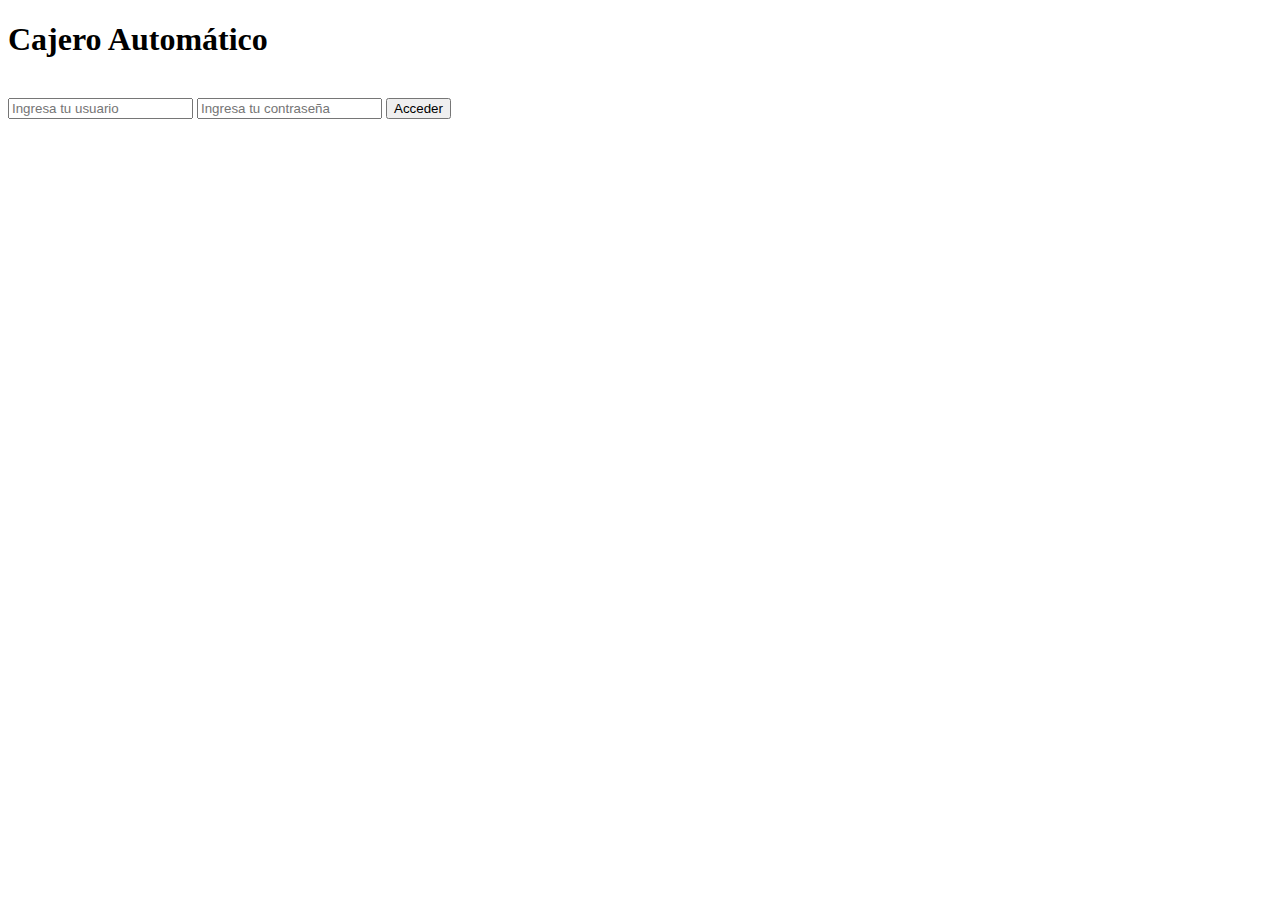
==== index.html @ 6f680aed "cajero" ====
<!DOCTYPE html>
<html lang="es">
<head>
    <meta charset="UTF-8">
    <meta http-equiv="X-UA-Compatible" content="IE=edge">
    <meta name="viewport" content="width=device-width, initial-scale=1.0">
    <title>Cajero Automatico</title>

    <link rel="stylesheet" href="css/style.css">
    <script src="js/index.js"></script>
</head>
<body>
    <main>
        <div><h1>Cajero Automático</h1> <br>
            <input type="text" id="usuario" placeholder ="Ingresa tu usuario">
            <input type="password" id="password" placeholder="Ingresa tu contraseña">
            <button onclick="validacion()" id="consulta">Acceder</button>            
        </div>
    </main>
</body>
</html>
---- css/style.css ----
#saldo {
  display: none;
}

#deposito {
  display: none;
}

#retiro {
  display: none;
}
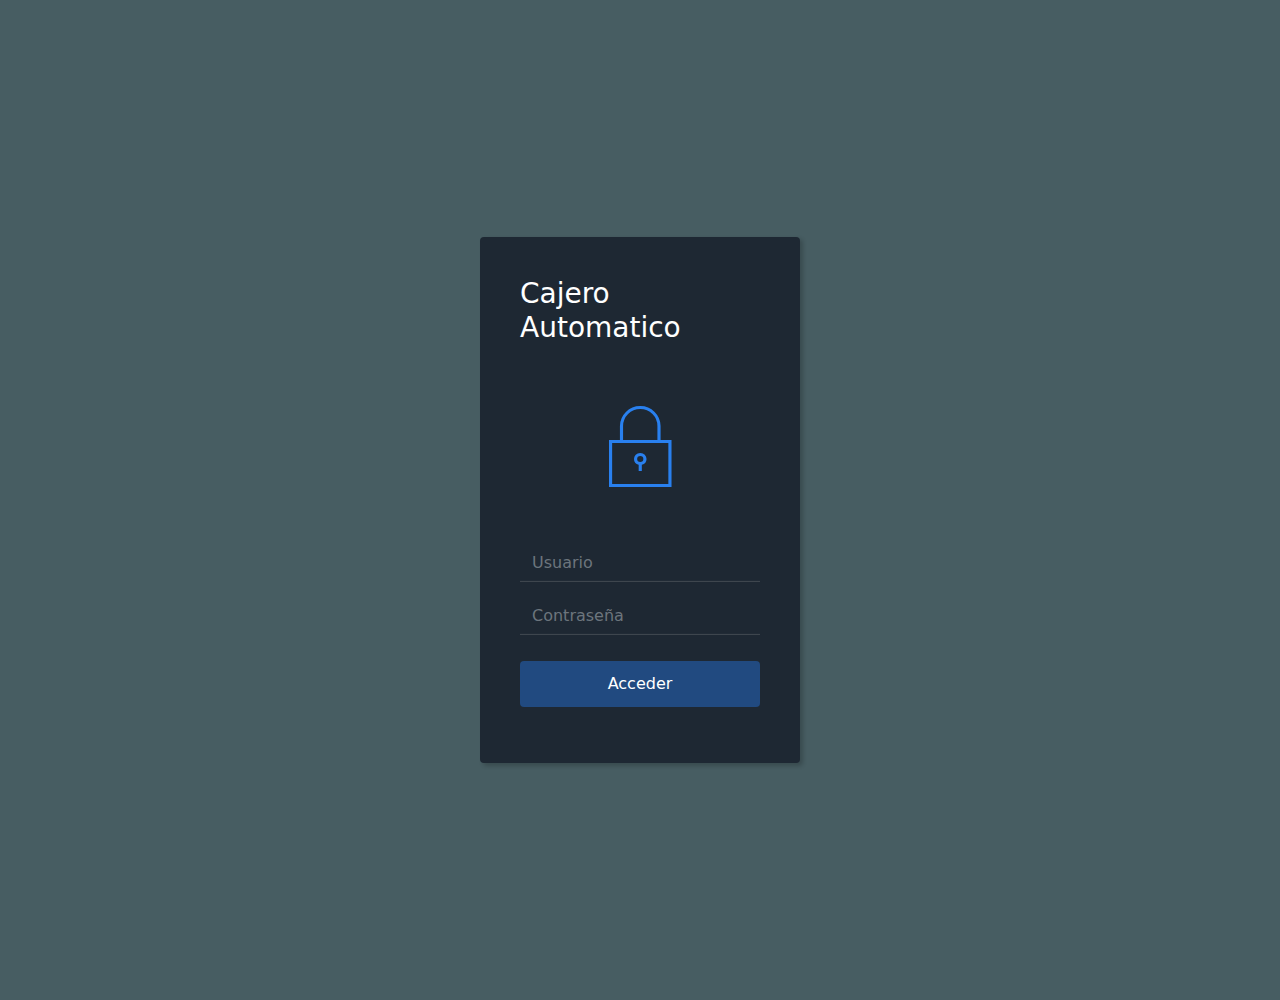
==== commit eb7824cb: "21" ====
--- a/index.html
+++ b/index.html
@@ -1,21 +1,28 @@
 <!DOCTYPE html>
-<html lang="es">
+<html lang="en">
+
 <head>
-    <meta charset="UTF-8">
-    <meta http-equiv="X-UA-Compatible" content="IE=edge">
-    <meta name="viewport" content="width=device-width, initial-scale=1.0">
+    <meta charset="utf-8">
+    <meta name="viewport" content="width=device-width, initial-scale=1.0, shrink-to-fit=no">
     <title>Cajero Automatico</title>
+    <link rel="stylesheet" href="bootstrap/css/bootstrap.min.css">
+    <link rel="stylesheet" href="fonts/ionicons.min.css">
+    <link rel="stylesheet" href="css/Login-Form-Dark.css">
+    <link rel="stylesheet" href="css/styles.css">
+</head>
 
-    <link rel="stylesheet" href="css/style.css">
+<body>
+    <section class="login-dark">
+        <form method="post">
+            <div class="mb-3"><h3>Cajero Automatico</h3></div>
+            <div class="illustration"><i class="icon ion-ios-locked-outline"></i></div>
+            <div class="mb-3"><input class="form-control" type="text" placeholder="Usuario" id="usuario"></div>
+            <div class="mb-3"><input class="form-control" type="password" placeholder="Contraseña" id="password"></div>
+            <div class="mb-3"><button class="btn btn-primary d-block w-100" type="button" id="consulta" onclick="validacion()">Acceder</button></div>
+        </form>
+    </section>
+    <script src="assets/bootstrap/js/bootstrap.min.js"></script>
     <script src="js/index.js"></script>
-</head>
-<body>
-    <main>
-        <div><h1>Cajero Automático</h1> <br>
-            <input type="text" id="usuario" placeholder ="Ingresa tu usuario">
-            <input type="password" id="password" placeholder="Ingresa tu contraseña">
-            <button onclick="validacion()" id="consulta">Acceder</button>            
-        </div>
-    </main>
 </body>
+
 </html>--- a/css/Login-Form-Dark.css
+++ b/css/Login-Form-Dark.css
@@ -0,0 +1,72 @@
+.login-dark {
+  height: 1000px;
+  background: #475d62 url(../../assets/img/star-sky.jpg);
+  background-size: cover;
+  position: relative;
+}
+
+.login-dark form {
+  max-width: 320px;
+  width: 90%;
+  background-color: #1e2833;
+  padding: 40px;
+  border-radius: 4px;
+  transform: translate(-50%, -50%);
+  position: absolute;
+  top: 50%;
+  left: 50%;
+  color: #fff;
+  box-shadow: 3px 3px 4px rgba(0,0,0,0.2);
+}
+
+.login-dark .illustration {
+  text-align: center;
+  padding: 15px 0 20px;
+  font-size: 100px;
+  color: #2980ef;
+}
+
+.login-dark form .form-control {
+  background: none;
+  border: none;
+  border-bottom: 1px solid #434a52;
+  border-radius: 0;
+  box-shadow: none;
+  outline: none;
+  color: inherit;
+}
+
+.login-dark form .btn-primary {
+  background: #214a80;
+  border: none;
+  border-radius: 4px;
+  padding: 11px;
+  box-shadow: none;
+  margin-top: 26px;
+  text-shadow: none;
+  outline: none;
+}
+
+.login-dark form .btn-primary:hover, .login-dark form .btn-primary:active {
+  background: #214a80;
+  outline: none;
+}
+
+.login-dark form .forgot {
+  display: block;
+  text-align: center;
+  font-size: 12px;
+  color: #6f7a85;
+  opacity: 0.9;
+  text-decoration: none;
+}
+
+.login-dark form .forgot:hover, .login-dark form .forgot:active {
+  opacity: 1;
+  text-decoration: none;
+}
+
+.login-dark form .btn-primary:active {
+  transform: translateY(1px);
+}
+
